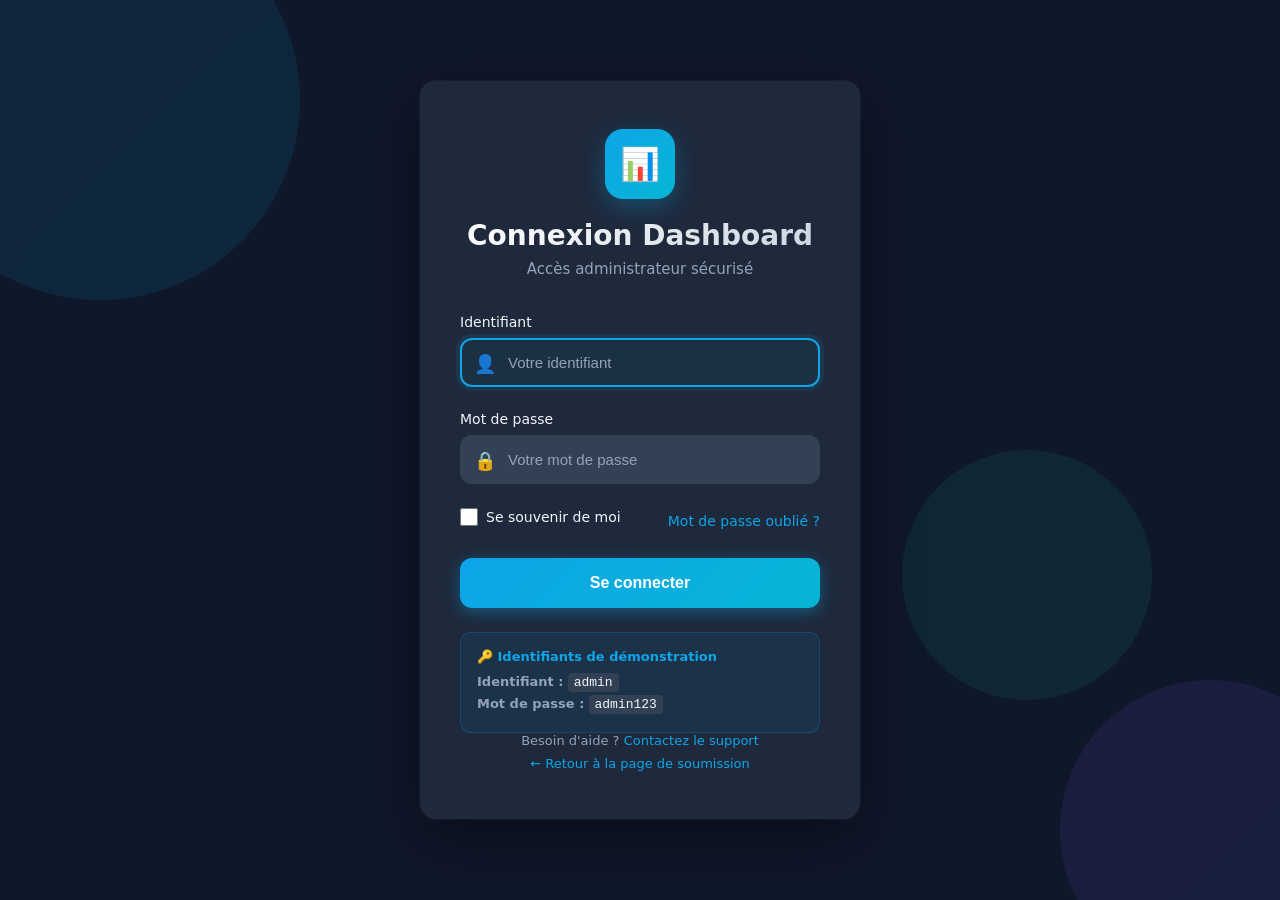
==== dashboard.html @ dab50498 "second commit" ====
<!doctype html>
<html lang="fr">
<head>
  <meta charset="utf-8" />
  <meta name="viewport" content="width=device-width,initial-scale=1" />
  <link rel="stylesheet" href="css/dashboard.css">
  <title>Dashboard Administrateur</title>
</head>
<body>
  <div class="container">
    <header>
      <h1>📊 Dashboard Administrateur</h1>
      <div style="display:flex;gap:8px;align-items:center">
        <span class="small muted">Version app: <strong>v2.3.1</strong></span>
        <button onclick="logout()" class="nav-btn" style="background:#ef4444;color:#fff;border:none">🚪 Déconnexion</button>
      </div>
    </header>

    <!-- KPIs -->
    <div class="kpis">
      <div class="kpi red">
        <div class="label">Total Problèmes</div>
        <div class="value" id="k-total">0</div>
      </div>
      <div class="kpi orange">
        <div class="label">Ouverts</div>
        <div class="value" id="k-open">0</div>
      </div>
      <div class="kpi green">
        <div class="label">Résolus</div>
        <div class="value" id="k-resolved">0</div>
      </div>
      <div class="kpi blue">
        <div class="label">En cours</div>
        <div class="value" id="k-progress">0</div>
      </div>
    </div>

    <!-- Search & Filters -->
    <div class="card" style="margin-bottom:16px">
      <div class="search-row">
        <input id="search-input" placeholder="🔍 Rechercher par ID, login, téléphone, description..." />
        <select id="filter-province">
          <option value="">Toutes les provinces</option>
        </select>
        <select id="filter-type">
          <option value="">Tous les types</option>
        </select>
      </div>
      <div style="display:flex;gap:8px;flex-wrap:wrap">
        <button class="btn ghost" id="filter-all">Tous</button>
        <button class="btn ghost" id="filter-open">Ouverts</button>
        <button class="btn ghost" id="filter-resolved">Résolus</button>
        <button class="btn ghost" id="filter-p1">Priorité 1</button>
        <button class="btn danger" id="btn-clear-data">🗑️ Réinitialiser données</button>
      </div>
    </div>

    <!-- Main content -->
    <div class="grid-2">
      <!-- Tickets table -->
      <div class="card">
        <h2 style="margin-top:0">Liste des Tickets</h2>
        <div style="overflow-x:auto">
          <table id="tickets-table">
            <thead>
              <tr>
                <th>ID</th>
                <th>Titre du Problème</th>
                <th>Province</th>
                <th>Occur.</th>
                <th>Priorité</th>
                <th>Assigné</th>
                <th>Statut</th>
                <th>Actions</th>
              </tr>
            </thead>
            <tbody></tbody>
          </table>
        </div>
        <div id="no-results" style="padding:40px;text-align:center;color:var(--muted);display:none">
          Aucun ticket trouvé
        </div>
      </div>

      <!-- Sidebar -->
      <div>
        <!-- Preview -->
        <div class="card" style="margin-bottom:16px">
          <h3 style="margin-top:0">Détails du Ticket</h3>
          <div id="ticket-preview" class="small muted">
            Sélectionnez un ticket dans la liste pour voir les détails complets.
          </div>
        </div>

        <!-- Province stats -->
        <div class="card" style="margin-bottom:16px">
          <h3 style="margin-top:0">Statistiques par Province</h3>
          <div id="province-stats"></div>
        </div>

        <!-- FAQ -->
        <div class="card">
          <div style="display:flex;justify-content:space-between;align-items:center;margin-bottom:12px">
            <h3 style="margin:0">💡 Gestion FAQ</h3>
            <button class="btn primary" id="btn-add-faq" style="font-size:13px;padding:6px 12px">➕ Ajouter</button>
          </div>
          <div id="faq-list"></div>
        </div>
      </div>
    </div>
  </div>

  <!-- Modal: Ticket Details -->
  <div id="modal-details" class="modal-back">
    <div class="modal">
      <div style="display:flex;justify-content:space-between;align-items:start;margin-bottom:16px">
        <h3 style="margin:0">Détails Complets</h3>
        <button class="btn ghost" id="modal-close-details">✕</button>
      </div>
      <div id="modal-content"></div>
    </div>
  </div>

  <!-- Modal: Reassign -->
  <div id="modal-reassign" class="modal-back">
    <div class="modal">
      <h3>Réaffecter le ticket <span id="modal-ticket-id"></span></h3>
      <div style="margin-top:10px">
        <label>Nouvel assigné (nom complet)</label>
        <input id="modal-assignee" type="text" placeholder="Ex: Marie Dupont">
      </div>
      <div style="margin-top:16px;text-align:right">
        <button class="btn ghost" id="modal-close-reassign">Annuler</button>
        <button class="btn primary" id="modal-save-reassign">Enregistrer</button>
      </div>
    </div>
  </div>

    <!-- Modal: FAQ Management -->
  <div id="modal-faq" class="modal-back">
    <div class="modal">
      <h3 id="faq-modal-title">Ajouter une FAQ</h3>
      <div style="margin-top:16px">
        <div style="margin-bottom:12px">
          <label>Titre/Question *</label>
          <input id="faq-title" type="text" placeholder="Ex: Problème de synchronisation">
        </div>
        <div style="margin-bottom:12px">
          <label>Solution/Réponse *</label>
          <textarea id="faq-solution" style="min-height:80px;resize:vertical" placeholder="Ex: Vérifier la connexion réseau et relancer l'application..."></textarea>
        </div>
        <div style="margin-bottom:12px">
          <label>Statut</label>
          <select id="faq-status">
            <option value="resolved">✅ Résolu</option>
            <option value="workaround">⚠️ Solution temporaire</option>
            <option value="known">ℹ️ Problème connu</option>
          </select>
        </div>
      </div>
      <div style="margin-top:16px;text-align:right;display:flex;gap:8px;justify-content:flex-end">
        <button class="btn ghost" id="modal-close-faq">Annuler</button>
        <button class="btn primary" id="modal-save-faq">Enregistrer</button>
      </div>
    </div>
  </div>

  <script src="js/dashboard.js"></script>

</body>
</html>
---- css/dashboard.css ----
:root{
      --bg:#f3f4f6;
      --card:#ffffff; 
      --muted:#6b7280; 
      --accent:#0f172a;
      --green:#16a34a; 
      --orange:#f59e0b; 
      --red:#ef4444; 
      --blue:#0369a1;
      --radius:12px;
    }

    *{
        box-sizing:border-box
    }

    body{
        font-family:Inter,system-ui,Arial,sans-serif; 
        margin:0; 
        background:var(--bg); 
        color:var(--accent); 
        -webkit-font-smoothing:antialiased
    }

    .container{
        max-width:1400px;
        margin:24px auto;
        padding:18px
    }

    header{
        display:flex;
        align-items:center;
        justify-content:space-between;
        margin-bottom:18px;
        flex-wrap:wrap;
        gap:12px
    }

    header h1{
        font-size:20px;
        margin:0
    }

    .nav-btn{
        background:var(--card);
        border-radius:10px;
        padding:8px 12px;
        border:1px solid #e6e7ea;
        cursor:pointer;
        text-decoration:none;
        color:var(--accent);
        display:inline-block
    }

    .nav-btn:hover{
        background:#f8f9fa
    }

    .card{
        background:var(--card);
        border-radius:var(--radius);
        padding:16px;
        box-shadow:0 6px 18px rgba(2,6,23,0.06);
        border:1px solid #eef2f6
    }

    .kpis{
        display:grid;
        grid-template-columns:repeat(4,1fr);
        gap:10px;
        margin-bottom:16px
    }

    @media(max-width:768px){ 
        .kpis{grid-template-columns:repeat(2,1fr)} 
    }

    .kpi{
        padding:12px;
        border-radius:10px;
        background:#fbfdff;
        border:1px solid #eef2f6
    }

    .kpi .label{
        font-size:13px;
        color:var(--muted);
        margin-bottom:4px
    }

    .kpi .value{
        font-weight:700;
        font-size:24px;
        margin-top:6px
    }

    .kpi.red .value{
        color:var(--red)
    }

    .kpi.orange .value{
        color:var(--orange)
    }

    .kpi.green .value{
        color:var(--green)
    }

    .kpi.blue .value{
        color:var(--blue)
    }

    label{
        display:block;
        font-size:13px;
        color:var(--muted);
        margin-bottom:6px
    }

    input[type="text"], textarea, select{
        width:100%;
        padding:10px;
        border-radius:8px;
        border:1px solid #e6e8eb;
        background:#fff
    }

    .btn{
        display:inline-block;
        padding:8px 12px;
        border-radius:8px;
        border:none;
        cursor:pointer;
        font-size:13px
    }

    .btn.primary{
        background:var(--green)
        ;color:#fff
    }

    .btn.primary:hover{
        background:#15803d
    }

    .btn.ghost{
        background:#fff;
        border:1px solid #e6e7ea
    }

    .btn.ghost:hover{
        background:#f8f9fa
    }

    .btn.danger{
        background:var(--red);
        color:#fff
    }

    .btn.danger:hover{
        background:#dc2626
    }

    .small{
        font-size:13px;
        color:var(--muted)
    }

    .badge{
        display:inline-block;
        padding:4px 8px;
        border-radius:6px;
        font-size:11px;
        font-weight:600
    }

    .p1{
        background:rgba(239,68,68,0.1);
        color:var(--red)
    }

    .p2{
        background:rgba(245,158,11,0.1);
        color:var(--orange)
    }

    .p3{
        background:rgba(250,204,21,0.1);
        color:#b45309
    }

    .p4{
        background:rgba(16,185,129,0.1);
        color:var(--green)
    }

    .status-open{
        color:var(--orange);
        font-weight:600
    }

    .status-resolved{
        color:var(--green);
        font-weight:600
    }

    .search-row{
        display:grid;
        grid-template-columns:2fr 1fr 1fr;
        gap:8px;
        margin-bottom:12px
    }

    @media(max-width:768px){
         .search-row{grid-template-columns:1fr} 
        }

    table{
        width:100%;
        border-collapse:collapse;
        font-size:13px;
        background:#fff
    }

    th,td{
        padding:10px 8px;
        border-bottom:1px solid #f1f5f9;
        text-align:left
    }

    th{
        color:var(--muted);
        font-weight:600;
        background:#fafbfc
    }

    tbody tr:hover{
        background:#f9fafb
    }

    .actions{
        white-space:nowrap
    }

    .actions button{
        margin-right:4px;
        margin-bottom:4px
    }

    .modal-back{
        position:fixed;
        inset:0;
        background:rgba(2,6,23,0.5);
        display:none;
        align-items:center;
        justify-content:center;
        z-index:100
    }

    .modal{
        background:#fff;
        padding:20px;
        border-radius:12px;
        min-width:320px;
        max-width:600px;
        max-height:90vh;
        overflow-y:auto
    }

    .modal h3{
        margin-top:0
    }

    .grid-2{
        display:grid;
        grid-template-columns:2fr 1fr;
        gap:16px;
        margin-top:16px
    }

    @media(max-width:968px){
         .grid-2{grid-template-columns:1fr}
        }

    .province-stat{
        padding:8px;
        border-radius:6px;
        background:#fbfdff;
        margin-bottom:6px;
        display:flex;
        justify-content:space-between;
        align-items:center
    }
    
    .faq-item{
        padding:10px;
        border-radius:8px;
        background:#fbfdff;
        margin-bottom:8px;
        border-left:3px solid var(--green)
    }

    .faq-item:hover{
        background:#f8f9fa
    }
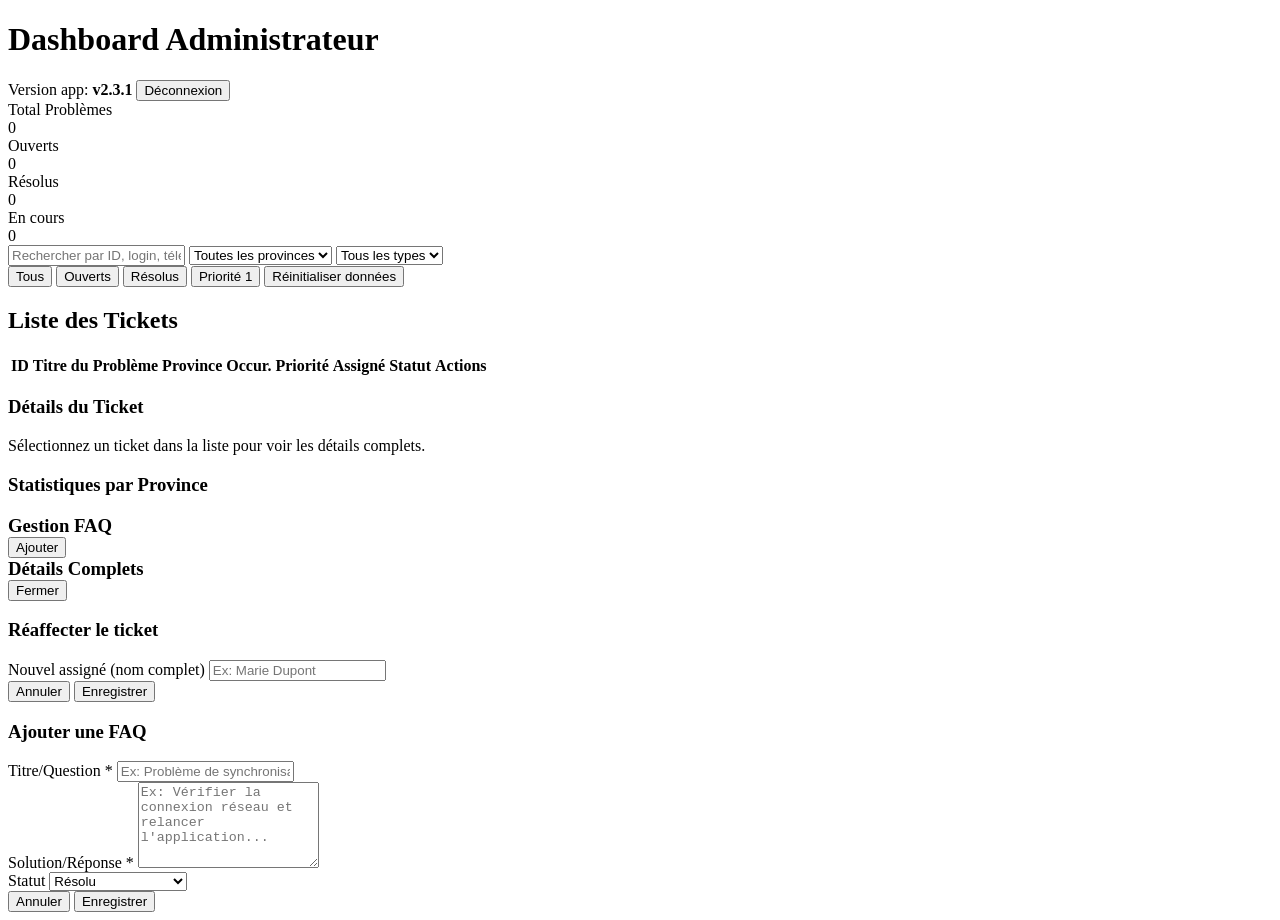
==== commit 17c2ac6c: "initial commit" ====
--- a/dashboard.html
+++ b/dashboard.html
@@ -3,16 +3,18 @@
 <head>
   <meta charset="utf-8" />
   <meta name="viewport" content="width=device-width,initial-scale=1" />
-  <link rel="stylesheet" href="css/dashboard.css">
+  <link rel="stylesheet" href="css/design-system.css">
+  <link rel="stylesheet" href="css/base.css">
+  <link rel="stylesheet" href="css/components.css">
   <title>Dashboard Administrateur</title>
 </head>
 <body>
   <div class="container">
     <header>
-      <h1>📊 Dashboard Administrateur</h1>
-      <div style="display:flex;gap:8px;align-items:center">
+      <h1>Dashboard Administrateur</h1>
+      <div class="header-actions">
         <span class="small muted">Version app: <strong>v2.3.1</strong></span>
-        <button onclick="logout()" class="nav-btn" style="background:#ef4444;color:#fff;border:none">🚪 Déconnexion</button>
+        <button type="button" onclick="logout()" class="btn danger">Déconnexion</button>
       </div>
     </header>
 
@@ -37,9 +39,9 @@
     </div>
 
     <!-- Search & Filters -->
-    <div class="card" style="margin-bottom:16px">
+    <div class="card card--spaced">
       <div class="search-row">
-        <input id="search-input" placeholder="🔍 Rechercher par ID, login, téléphone, description..." />
+        <input id="search-input" placeholder="Rechercher par ID, login, téléphone, description..." />
         <select id="filter-province">
           <option value="">Toutes les provinces</option>
         </select>
@@ -47,12 +49,12 @@
           <option value="">Tous les types</option>
         </select>
       </div>
-      <div style="display:flex;gap:8px;flex-wrap:wrap">
-        <button class="btn ghost" id="filter-all">Tous</button>
-        <button class="btn ghost" id="filter-open">Ouverts</button>
-        <button class="btn ghost" id="filter-resolved">Résolus</button>
-        <button class="btn ghost" id="filter-p1">Priorité 1</button>
-        <button class="btn danger" id="btn-clear-data">🗑️ Réinitialiser données</button>
+      <div class="filter-buttons">
+        <button type="button" class="btn ghost" id="filter-all">Tous</button>
+        <button type="button" class="btn ghost" id="filter-open">Ouverts</button>
+        <button type="button" class="btn ghost" id="filter-resolved">Résolus</button>
+        <button type="button" class="btn ghost" id="filter-p1">Priorité 1</button>
+        <button type="button" class="btn danger" id="btn-clear-data">Réinitialiser données</button>
       </div>
     </div>
 
@@ -60,7 +62,7 @@
     <div class="grid-2">
       <!-- Tickets table -->
       <div class="card">
-        <h2 style="margin-top:0">Liste des Tickets</h2>
+        <h2 class="card__title">Liste des Tickets</h2>
         <div style="overflow-x:auto">
           <table id="tickets-table">
             <thead>
@@ -78,7 +80,7 @@
             <tbody></tbody>
           </table>
         </div>
-        <div id="no-results" style="padding:40px;text-align:center;color:var(--muted);display:none">
+        <div id="no-results" class="no-results" style="display:none">
           Aucun ticket trouvé
         </div>
       </div>
@@ -86,24 +88,24 @@
       <!-- Sidebar -->
       <div>
         <!-- Preview -->
-        <div class="card" style="margin-bottom:16px">
-          <h3 style="margin-top:0">Détails du Ticket</h3>
+        <div class="card card--spaced">
+          <h3 class="card__title">Détails du Ticket</h3>
           <div id="ticket-preview" class="small muted">
             Sélectionnez un ticket dans la liste pour voir les détails complets.
           </div>
         </div>
 
         <!-- Province stats -->
-        <div class="card" style="margin-bottom:16px">
-          <h3 style="margin-top:0">Statistiques par Province</h3>
+        <div class="card card--spaced">
+          <h3 class="card__title">Statistiques par Province</h3>
           <div id="province-stats"></div>
         </div>
 
         <!-- FAQ -->
         <div class="card">
-          <div style="display:flex;justify-content:space-between;align-items:center;margin-bottom:12px">
-            <h3 style="margin:0">💡 Gestion FAQ</h3>
-            <button class="btn primary" id="btn-add-faq" style="font-size:13px;padding:6px 12px">➕ Ajouter</button>
+          <div class="card__header">
+            <h3 class="card__title" style="margin:0">Gestion FAQ</h3>
+            <button type="button" class="btn primary btn--sm" id="btn-add-faq">Ajouter</button>
           </div>
           <div id="faq-list"></div>
         </div>
@@ -114,9 +116,9 @@
   <!-- Modal: Ticket Details -->
   <div id="modal-details" class="modal-back">
     <div class="modal">
-      <div style="display:flex;justify-content:space-between;align-items:start;margin-bottom:16px">
+      <div class="modal__header">
         <h3 style="margin:0">Détails Complets</h3>
-        <button class="btn ghost" id="modal-close-details">✕</button>
+        <button type="button" class="btn ghost" id="modal-close-details">Fermer</button>
       </div>
       <div id="modal-content"></div>
     </div>
@@ -126,42 +128,42 @@
   <div id="modal-reassign" class="modal-back">
     <div class="modal">
       <h3>Réaffecter le ticket <span id="modal-ticket-id"></span></h3>
-      <div style="margin-top:10px">
-        <label>Nouvel assigné (nom complet)</label>
+      <div class="form-group">
+        <label for="modal-assignee">Nouvel assigné (nom complet)</label>
         <input id="modal-assignee" type="text" placeholder="Ex: Marie Dupont">
       </div>
-      <div style="margin-top:16px;text-align:right">
-        <button class="btn ghost" id="modal-close-reassign">Annuler</button>
-        <button class="btn primary" id="modal-save-reassign">Enregistrer</button>
+      <div class="modal__actions">
+        <button type="button" class="btn ghost" id="modal-close-reassign">Annuler</button>
+        <button type="button" class="btn primary" id="modal-save-reassign">Enregistrer</button>
       </div>
     </div>
   </div>
 
-    <!-- Modal: FAQ Management -->
+  <!-- Modal: FAQ Management -->
   <div id="modal-faq" class="modal-back">
     <div class="modal">
       <h3 id="faq-modal-title">Ajouter une FAQ</h3>
-      <div style="margin-top:16px">
-        <div style="margin-bottom:12px">
-          <label>Titre/Question *</label>
+      <div class="modal__body">
+        <div class="form-group">
+          <label for="faq-title">Titre/Question *</label>
           <input id="faq-title" type="text" placeholder="Ex: Problème de synchronisation">
         </div>
-        <div style="margin-bottom:12px">
-          <label>Solution/Réponse *</label>
+        <div class="form-group">
+          <label for="faq-solution">Solution/Réponse *</label>
           <textarea id="faq-solution" style="min-height:80px;resize:vertical" placeholder="Ex: Vérifier la connexion réseau et relancer l'application..."></textarea>
         </div>
-        <div style="margin-bottom:12px">
-          <label>Statut</label>
+        <div class="form-group">
+          <label for="faq-status">Statut</label>
           <select id="faq-status">
-            <option value="resolved">✅ Résolu</option>
-            <option value="workaround">⚠️ Solution temporaire</option>
-            <option value="known">ℹ️ Problème connu</option>
+            <option value="resolved">Résolu</option>
+            <option value="workaround">Solution temporaire</option>
+            <option value="known">Problème connu</option>
           </select>
         </div>
       </div>
-      <div style="margin-top:16px;text-align:right;display:flex;gap:8px;justify-content:flex-end">
-        <button class="btn ghost" id="modal-close-faq">Annuler</button>
-        <button class="btn primary" id="modal-save-faq">Enregistrer</button>
+      <div class="modal__actions">
+        <button type="button" class="btn ghost" id="modal-close-faq">Annuler</button>
+        <button type="button" class="btn primary" id="modal-save-faq">Enregistrer</button>
       </div>
     </div>
   </div>
